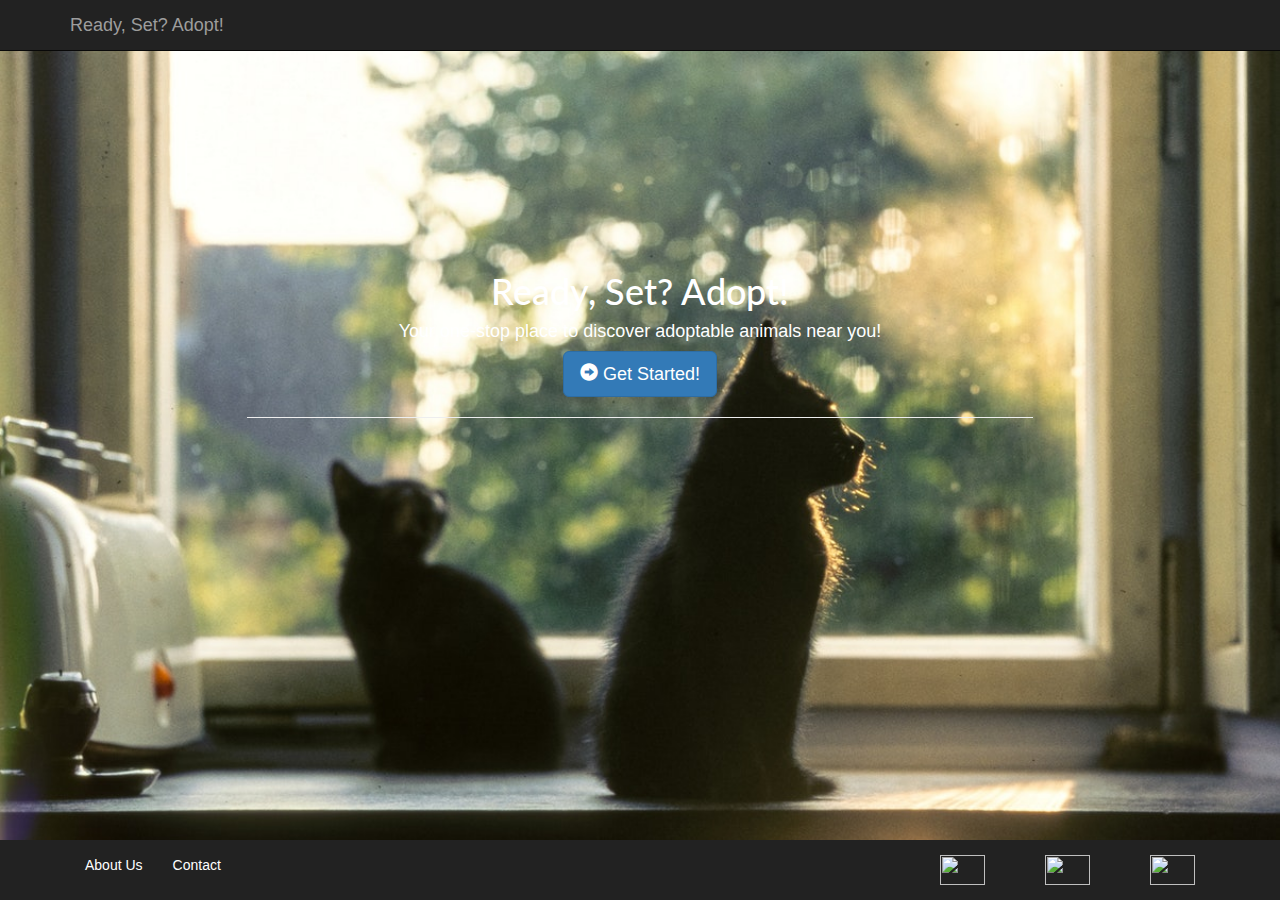
==== index.html @ 8758f9f4 "Minor text changes" ====
<!DOCTYPE html>
<html lang="en">

<head>
    <meta charset="UTF-8">
    <meta name="viewport" content="width=device-width, initial-scale=1.0">
    <meta http-equiv="X-UA-Compatible" content="ie=edge">
    <title>Ready, Set? Adopt!</title>
    <link rel="stylesheet" type="text/css" href="https://maxcdn.bootstrapcdn.com/bootstrap/3.3.7/css/bootstrap.min.css" integrity="sha384-BVYiiSIFeK1dGmJRAkycuHAHRg32OmUcww7on3RYdg4Va+PmSTsz/K68vbdEjh4u" 
        crossorigin="anonymous">
    <link rel="stylesheet" type="text/css" href="./main.css">
    <link rel="stylesheet" type="text/css" href="./index.css">
    <link rel="shortcut icon" type="image/x-icon" href="./favicon.ico">
    <link href="https://fonts.googleapis.com/css?family=Abel" rel="stylesheet">
    <link href="https://fonts.googleapis.com/css?family=Lato" rel="stylesheet">
</head>

<body>
    <nav class="navbar navbar-inverse navbar-fixed-top">
        <div class="container">
            <div class="navbar-header">
                <a href="./index.html" class="navbar-brand">
                    <span id="navTitle">Ready, Set? Adopt!</span>
                </a>
            </div>
        </div>
    </nav>

    <div class ="container" id="indexBody">
            <h1>Ready, Set? Adopt!</h1>
            <h4>Your one-stop place to discover adoptable animals near you!</h4>
            <a href="./step1.html" class="btn btn-lg btn-primary">
                <span class="glyphicon glyphicon-circle-arrow-right"></span> Get Started!
            </a>
            <hr>
    </div>
    

    <footer id="footer">
        <div class="container">
            <div class="row">
                <div class="col-sm-6">
                    <ul class="nav navbar-nav navbar-left">
                        <li>
                            <a href="./about.html">About Us</a>
                        </li>
                        <li>
                            <a href="mailto:peterchhanchau@gmail.com">Contact</a>
                        </li>
                    </ul>
                </div>
                <div class="col-sm-6">
                    <ul class="nav navbar-nav navbar-right">
                        <li class="col-sm-4">
                            <a href="https://twitter.com/shelterpets">
                                <img src="https://s3.amazonaws.com/codecademy-content/projects/make-a-website/lesson-4/twitter.svg" height="30" width="45">
                            </a>
                        </li>
                        <li class="col-sm-4">
                            <a href="https://www.facebook.com/ShelterPetProject">
                                <img src="https://s3.amazonaws.com/codecademy-content/projects/make-a-website/lesson-4/facebook.svg" height="30" width="45">
                            </a>
                        </li>
                        <li class="col-sm-4">
                            <a href="https://www.instagram.com/ShelterPetProject/">
                                <img src="https://s3.amazonaws.com/codecademy-content/projects/make-a-website/lesson-4/instagram.svg" height="30" width="45">
                            </a>
                        </li>
                    </ul>
                </div>
            </div>
        </div>
    </footer>
</body>
</html>
---- main.css ----
html {
    position: relative;
    /* sticks footer to the bottom */
    min-height: 100%;
} 

body{
    padding-top: 60px;
    margin-bottom: 60px;
}

h1 {
    font-family: 'Lato', sans-serif;
}

p {
    font-family: 'Abel', sans-serif;
    font-size: 1.5em;
}

.visibility{
    display: none;
}

.show{
    display: inline;
}

/* Footer has a height of 60px, body needs bottom margin to match it and top padding against the header */
#footer {
    position: absolute;
    bottom: 0;
    width: 100%;
    height: 60px;
    background: #222222;
    font-family: Arial, Helvetica, sans-serif;
}

#footer a{
    color: white;
}
---- index.css ----
/* CSS file used only with the index page to modify index.html's background */

body {
    padding-top: 60px;
    margin-bottom: 60px;
    background: url("./background1.jpg");
    background-size: cover;
    background-position: center;
}


#indexBody {
    padding: 15%;
    text-align: center;
    color: white;
}
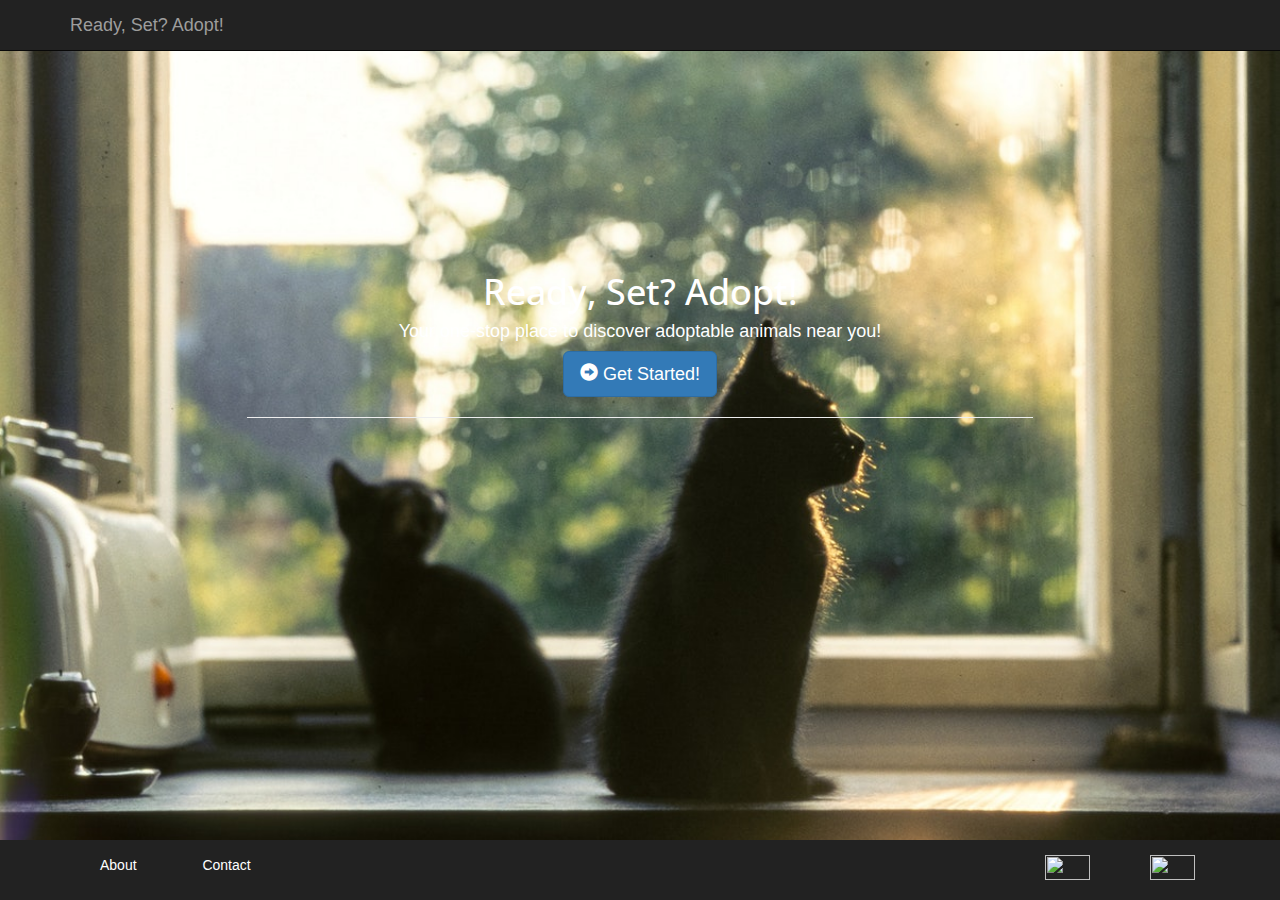
==== commit ef67a822: "Updated about.html, separated tablecreator function in parse-response.js, updated font" ====
--- a/index.html
+++ b/index.html
@@ -11,7 +11,7 @@
     <link rel="stylesheet" type="text/css" href="./main.css">
     <link rel="stylesheet" type="text/css" href="./index.css">
     <link rel="shortcut icon" type="image/x-icon" href="./favicon.ico">
-    <link href="https://fonts.googleapis.com/css?family=Abel" rel="stylesheet">
+    <link href="https://fonts.googleapis.com/css?family=Open+Sans" rel="stylesheet">
     <link href="https://fonts.googleapis.com/css?family=Lato" rel="stylesheet">
 </head>
 
@@ -39,31 +39,26 @@
     <footer id="footer">
         <div class="container">
             <div class="row">
-                <div class="col-sm-6">
-                    <ul class="nav navbar-nav navbar-left">
-                        <li>
-                            <a href="./about.html">About Us</a>
+                <div class="col-lg-6 col-sm-5 col-xs-6">
+                    <ul class="nav navbar-nav navbar-left ">
+                        <li class="col-xs-6">
+                            <a href="./about.html">About</a>
                         </li>
-                        <li>
+                        <li class="col-xs-6">
                             <a href="mailto:peterchhanchau@gmail.com">Contact</a>
                         </li>
                     </ul>
                 </div>
-                <div class="col-sm-6">
+                <div class="col-lg-6 col-sm-7 col-xs-6">
                     <ul class="nav navbar-nav navbar-right">
-                        <li class="col-sm-4">
+                        <li class="col-xs-6">
                             <a href="https://twitter.com/shelterpets">
-                                <img src="https://s3.amazonaws.com/codecademy-content/projects/make-a-website/lesson-4/twitter.svg" height="30" width="45">
+                                <img src="https://s3.amazonaws.com/codecademy-content/projects/make-a-website/lesson-4/twitter.svg" height="25" width="45">
                             </a>
                         </li>
-                        <li class="col-sm-4">
+                        <li class="col-xs-6">
                             <a href="https://www.facebook.com/ShelterPetProject">
-                                <img src="https://s3.amazonaws.com/codecademy-content/projects/make-a-website/lesson-4/facebook.svg" height="30" width="45">
-                            </a>
-                        </li>
-                        <li class="col-sm-4">
-                            <a href="https://www.instagram.com/ShelterPetProject/">
-                                <img src="https://s3.amazonaws.com/codecademy-content/projects/make-a-website/lesson-4/instagram.svg" height="30" width="45">
+                                <img src="https://s3.amazonaws.com/codecademy-content/projects/make-a-website/lesson-4/facebook.svg" height="25" width="45">
                             </a>
                         </li>
                     </ul>
--- a/main.css
+++ b/main.css
@@ -10,11 +10,11 @@
 }
 
 h1 {
-    font-family: 'Lato', sans-serif;
+    font-family: 'Open Sans', sans-serif;
 }
 
 p {
-    font-family: 'Abel', sans-serif;
+    font-family: 'Lato', sans-serif;
     font-size: 1.5em;
 }
 
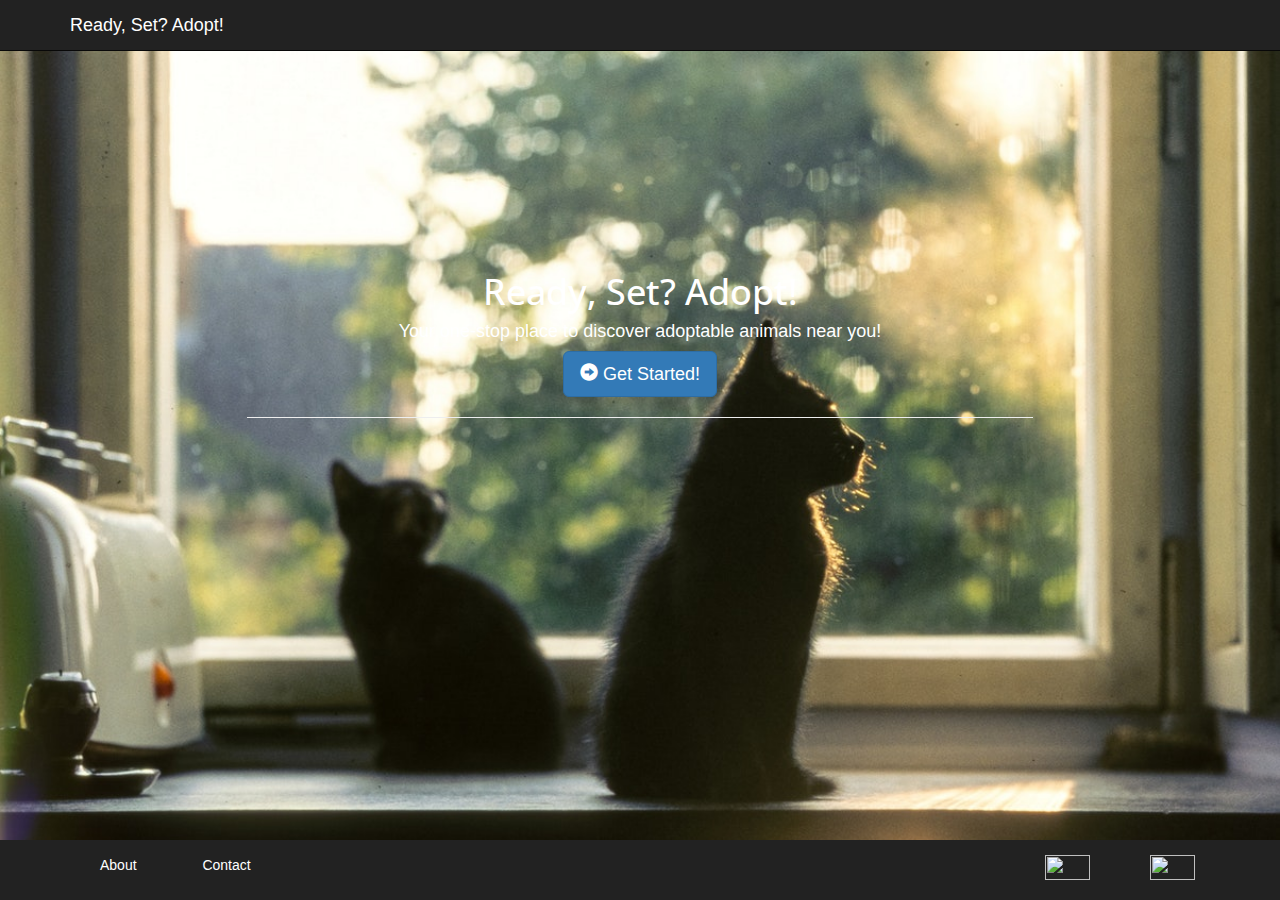
==== commit 10a51ec3: "Finished step2/step3, changed buttons to input=button" ====
--- a/index.html
+++ b/index.html
@@ -39,7 +39,7 @@
     <footer id="footer">
         <div class="container">
             <div class="row">
-                <div class="col-lg-6 col-sm-5 col-xs-6">
+                <div class="col-lg-6 col-sm-4 col-xs-6">
                     <ul class="nav navbar-nav navbar-left ">
                         <li class="col-xs-6">
                             <a href="./about.html">About</a>
@@ -49,7 +49,7 @@
                         </li>
                     </ul>
                 </div>
-                <div class="col-lg-6 col-sm-7 col-xs-6">
+                <div class="col-lg-6 col-sm-8 col-xs-6">
                     <ul class="nav navbar-nav navbar-right">
                         <li class="col-xs-6">
                             <a href="https://twitter.com/shelterpets">
--- a/main.css
+++ b/main.css
@@ -6,14 +6,15 @@
 
 body{
     padding-top: 60px;
-    margin-bottom: 60px;
+    margin-bottom: 85px;
 }
 
 h1 {
     font-family: 'Open Sans', sans-serif;
 }
 
-p {
+/* Applies only to original page's content and not the dynamic created results*/
+.mainText p{
     font-family: 'Lato', sans-serif;
     font-size: 1.5em;
 }
@@ -24,6 +25,29 @@
 
 .show{
     display: inline;
+}
+
+/* Adds spacing between individual pet results */
+.thumbnail {
+    margin: 1%;
+}
+
+#navTitle{
+    color:white;
+}
+
+/* Adds spacing underneath submit form */
+#step2form{
+    padding-bottom: 5%;
+}
+
+.bold{
+    font-weight: bold;
+    font-style: italic;
+}
+
+.centeredText{
+    text-align: center;
 }
 
 /* Footer has a height of 60px, body needs bottom margin to match it and top padding against the header */
